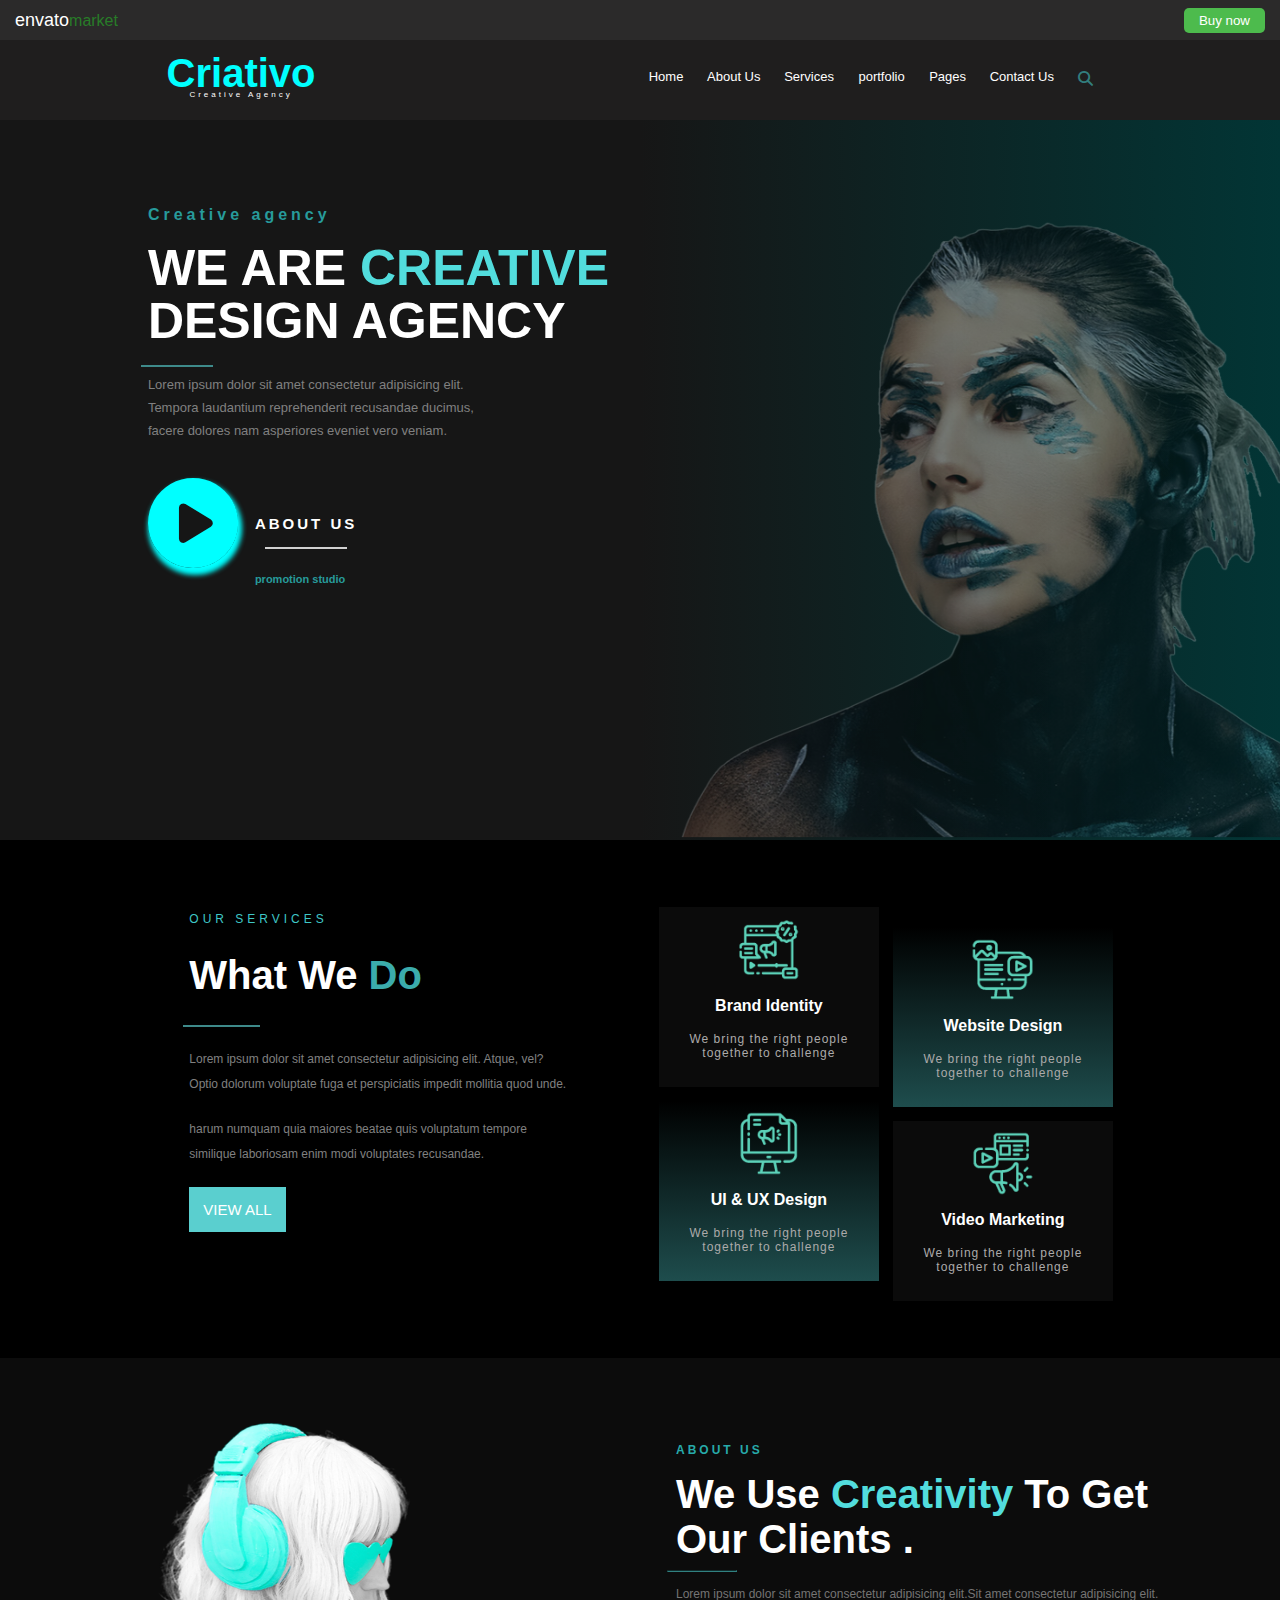
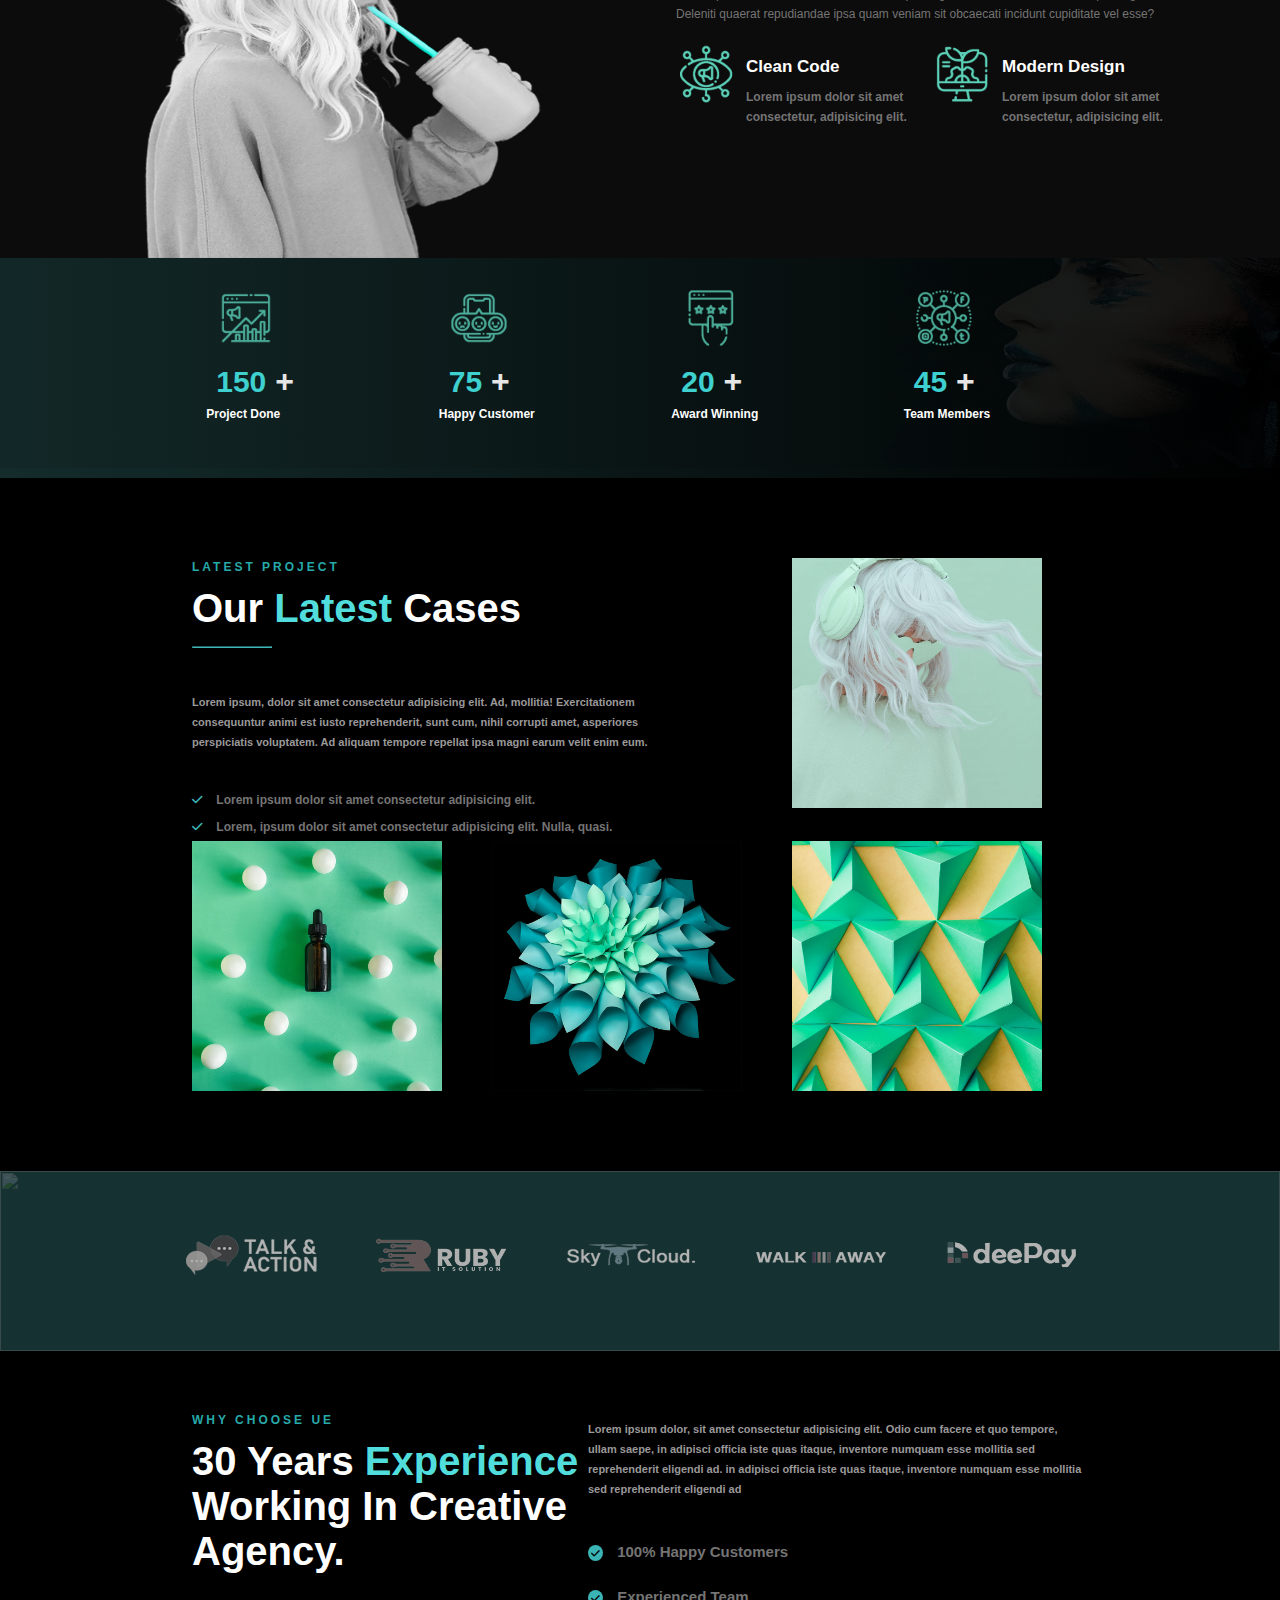
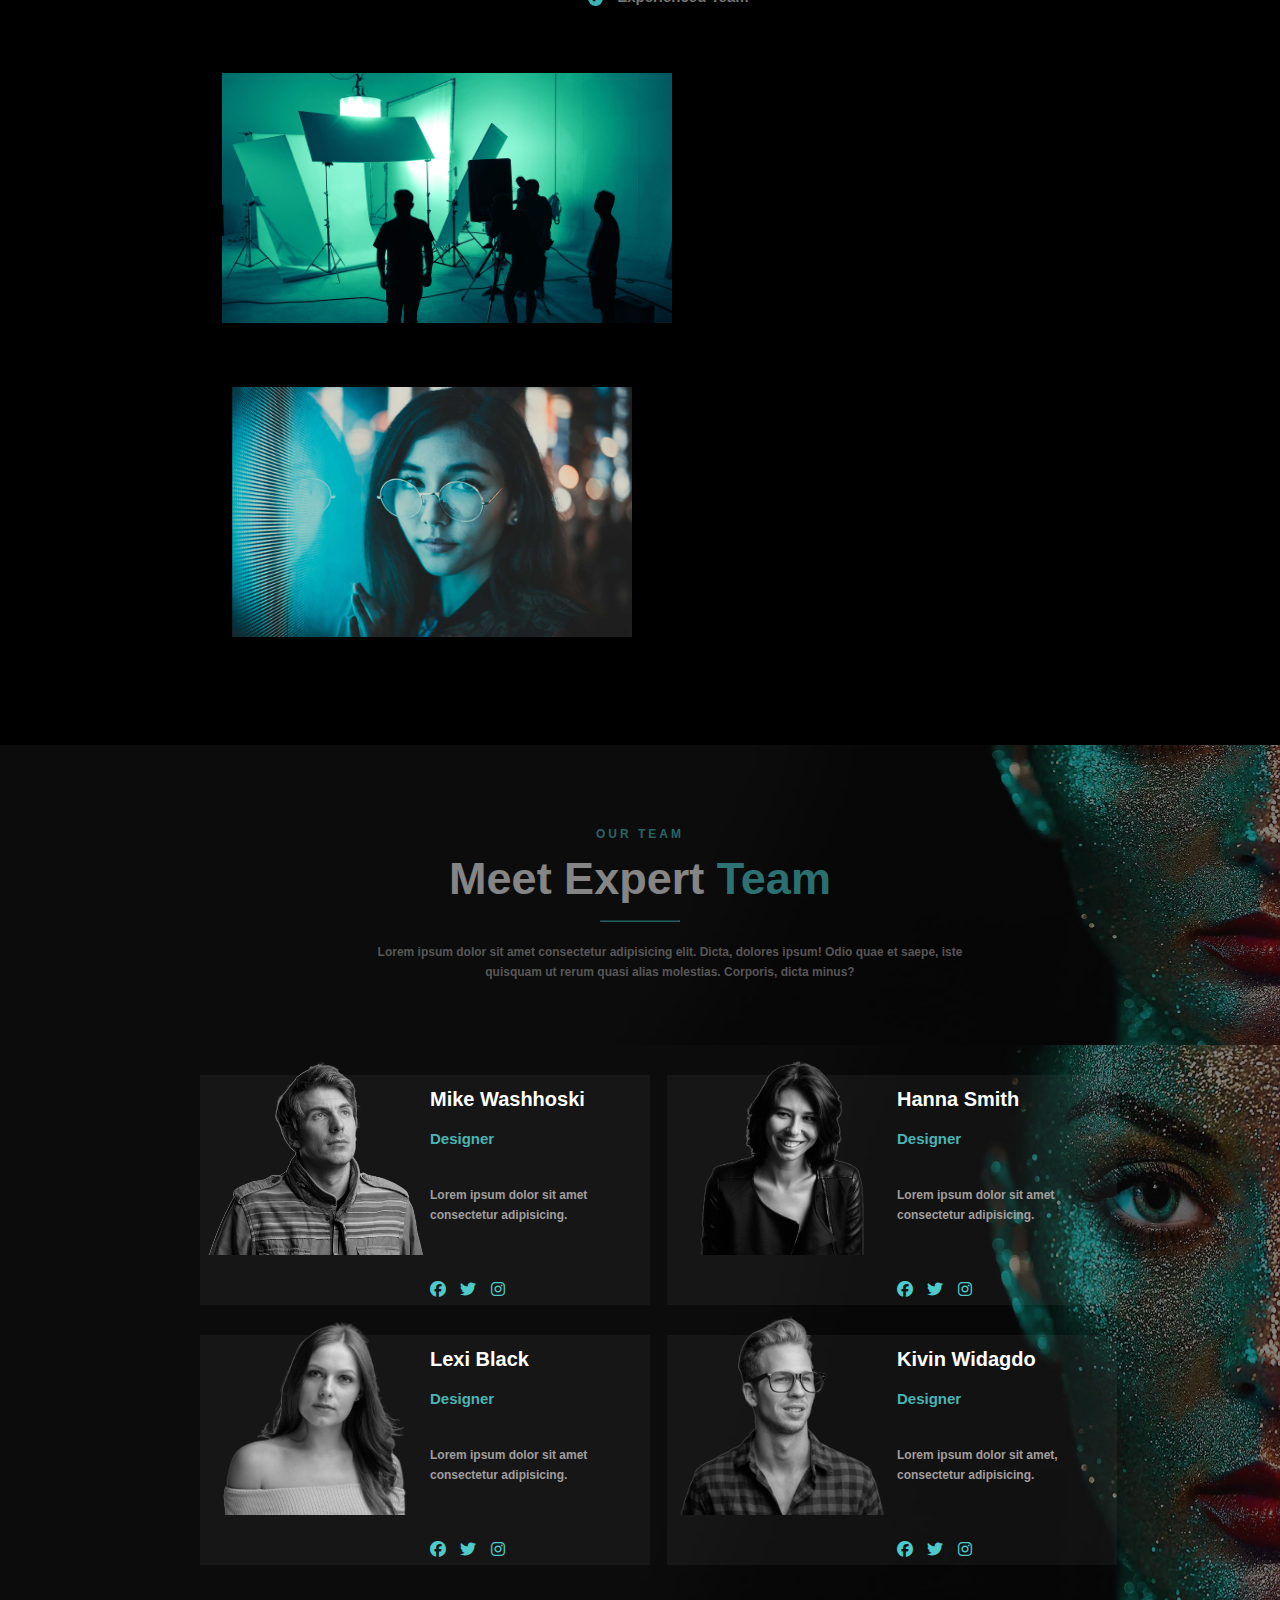
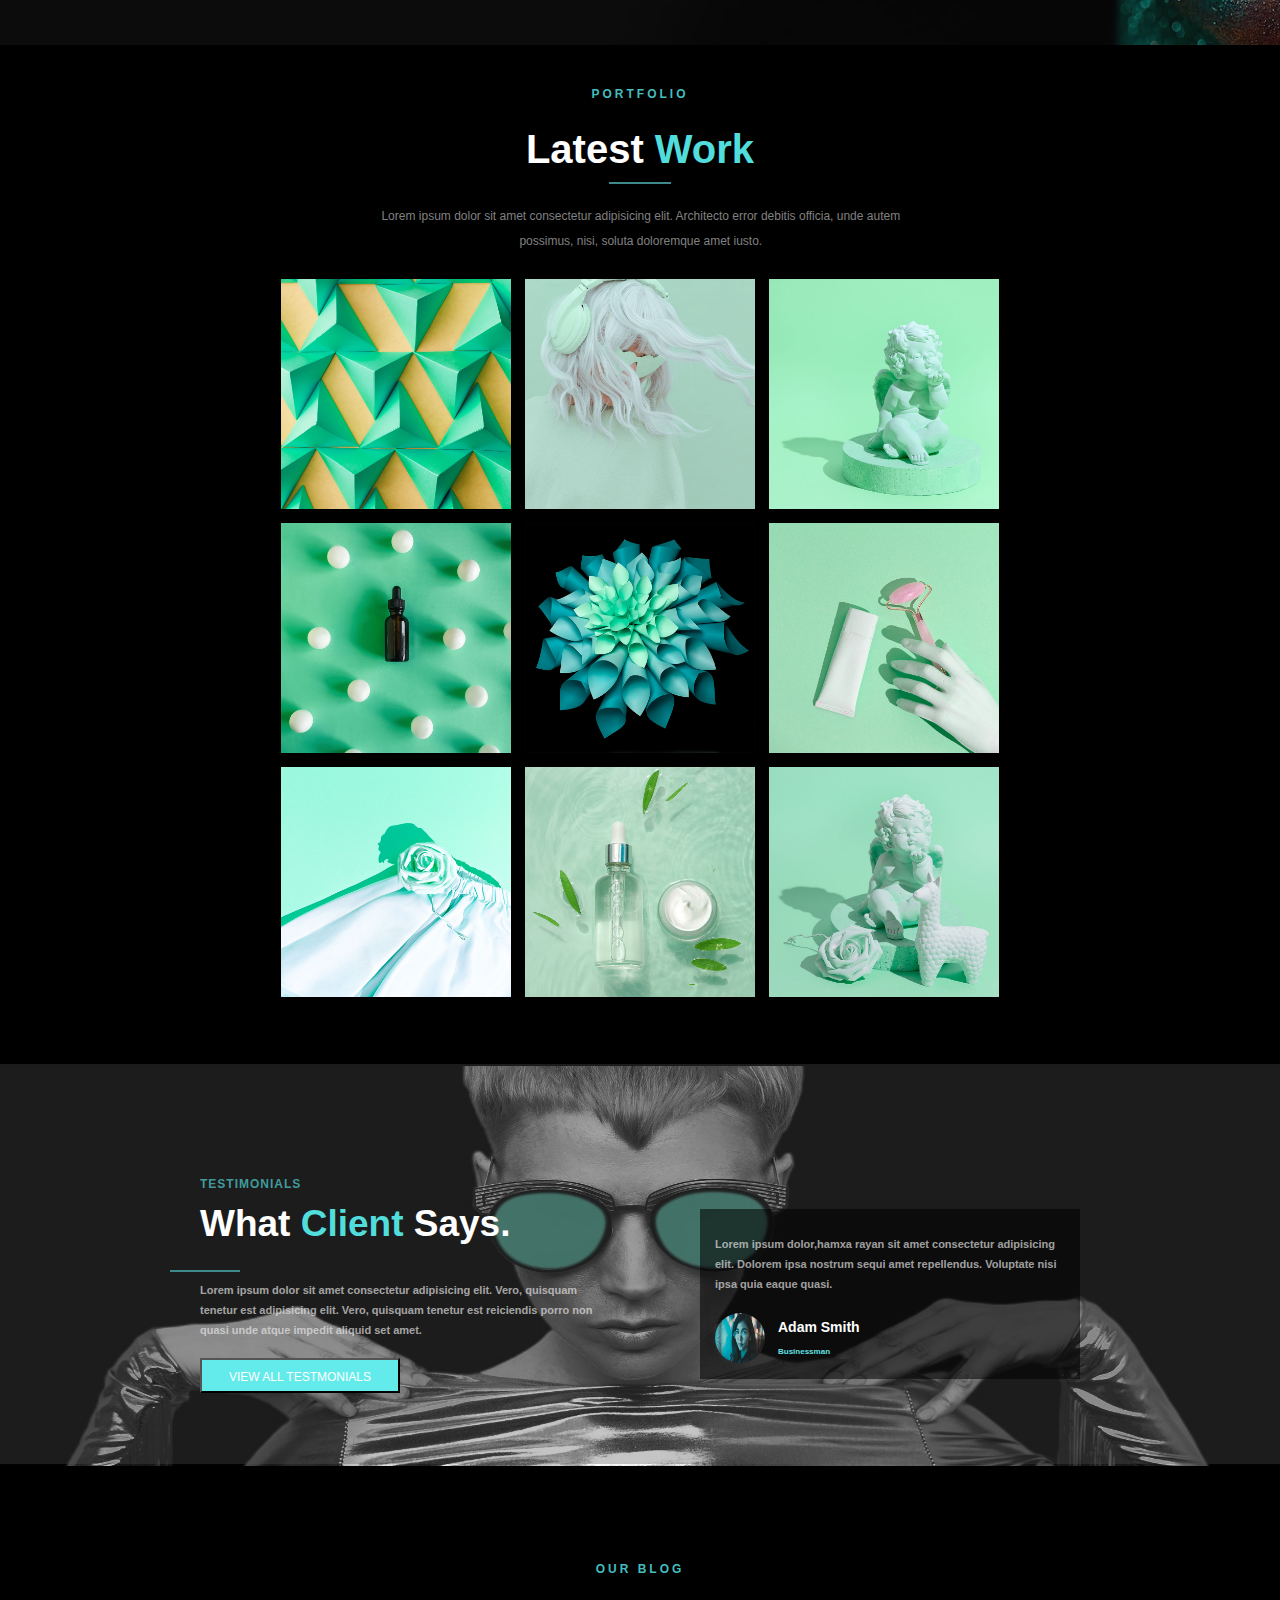
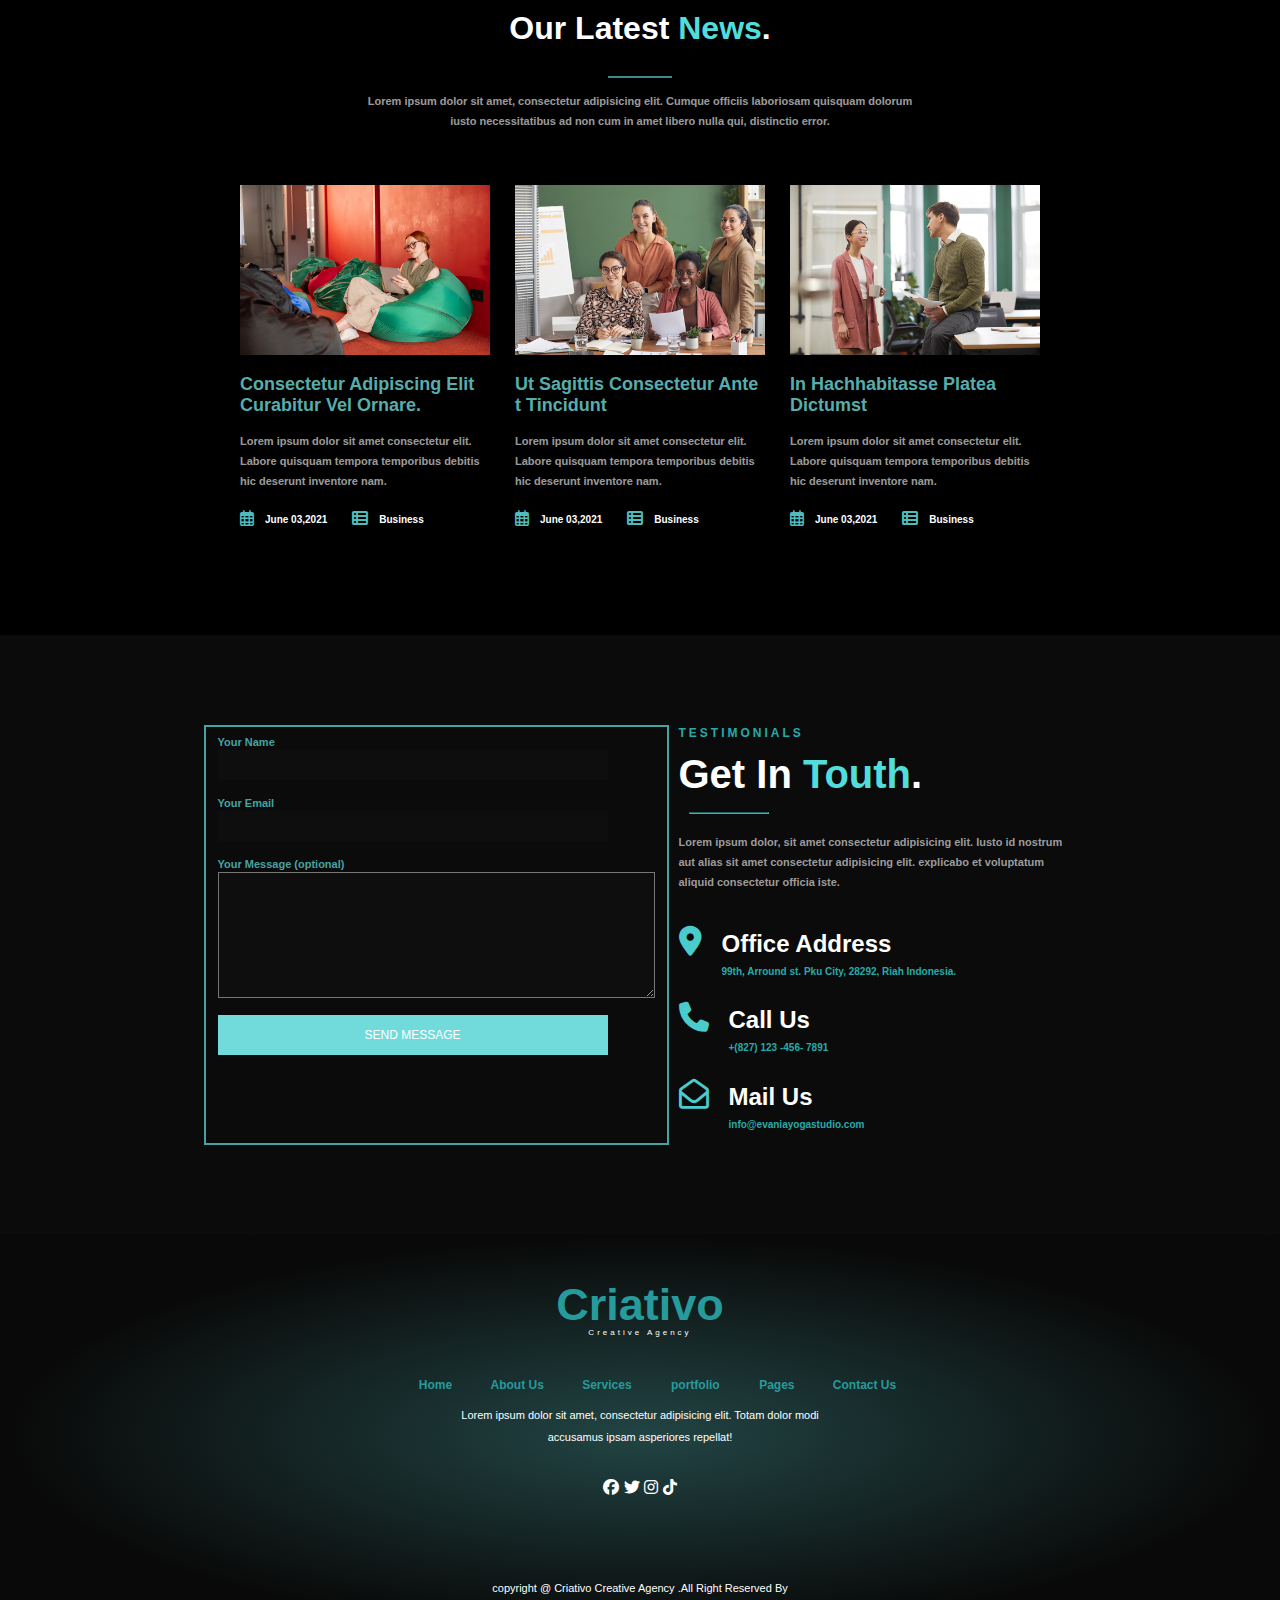
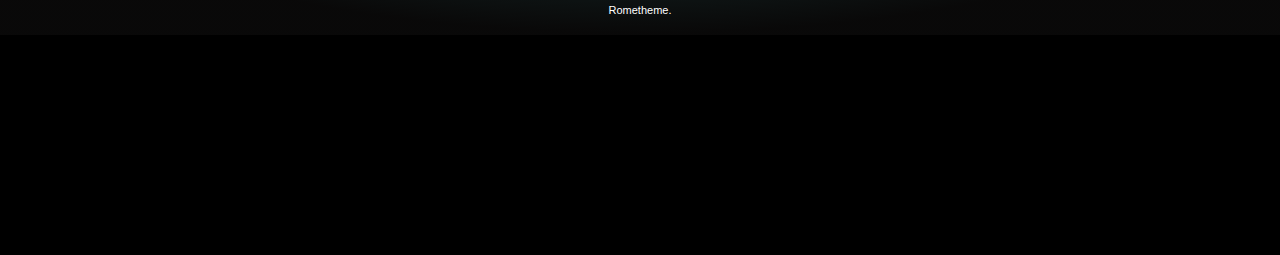
==== index.html @ 08816306 "first app on git hub" ====
<!DOCTYPE html>
<html lang="en">
<head>
    <meta charset="UTF-8">
    <meta name="viewport" content="width=device-width, initial-scale=1.0">
    <link rel="stylesheet" href="https://cdnjs.cloudflare.com/ajax/libs/font-awesome/6.3.0/css/all.min.css">
    <link rel="stylesheet" href="style.css">
    <link rel="shortcut icon" href="imagess 4/portrait.png" type="image/x-icon">
    <title>Criativo</title>
</head>
<body>

    <div class="up">
        <p>envato<span>market</span></p>
        <button><a href="#"> Buy now </a></button>
    </div>

    <nav>
        <div class="left-nav">
            <h1>Criativo</h1>
            <p>Creative Agency</p>

        </div>

        <div class="right-nav">
            <a href="index.html"> Home </a>
            <a href="about.html"> About Us </a>
            <a href="service.html"> Services</a>
            <a href="portfolio.html"> portfolio</a>
            <a href="page.html"> Pages </a>
            <a href="contact.html"> Contact Us</a>
            <i class="fa-solid fa-magnifying-glass"></i>


        </div>

    </nav>

    <header>
       
        <div class="left">
            <p>Creative agency </p>
            <h1>we are <span style="color: rgb(82, 221, 221);">creative</span> </h1>
               <h1>design agency</h1>
            <h3> <hr style="border: rgb(62, 138, 138) 1px solid; width: 20%;translate: -150px  ;">Lorem ipsum dolor sit amet consectetur adipisicing elit. Tempora laudantium reprehenderit recusandae ducimus, facere dolores nam asperiores eveniet vero veniam.</h3>    
            
            <div class="About">
                <i class="fa-solid fa-circle-play"></i>
                <h2 style="translate: 0 25px;" >
                   <p style="color: white; font-size: 15px;letter-spacing: 3px;"> ABOUT US <hr style="border: rgb(209, 209, 209) solid 0.0005px ; width: 80%;">  </p>
                   <p style="font-size: 11px; letter-spacing: 0px;">promotion studio</p>
                </h2>
              
            </div>

        </div>


        <div class="right">
            <img src="imagess 4/portrait.png" alt="">
           </div>


    </header>

    <section class="service">
        <div class="text">
            <p> OUR SERVICES </p>
            <h1> What We <span style="color: rgb(59, 172, 172);"> Do</span></h1>
            <hr  style="border: rgb(62, 138, 138) 1px solid; width: 20%;translate: -160px  ;">
            <h5>Lorem ipsum dolor sit amet consectetur adipisicing elit. Atque, vel? Optio dolorum voluptate fuga et perspiciatis impedit mollitia quod unde.
            </h5>
            <h5> harum numquam quia maiores beatae quis voluptatum tempore similique laboriosam enim modi voluptates recusandae.</h5>
             <button> <a>VIEW ALL</a></button>
        </div>
        <div class="img">
            <figure class="one">
                <img src="imagess 4/6-Brand-Identity.png" alt="" width="65px" height="65px">
                <h1> Brand Identity</h1>
                <p> We bring the right people together to challenge </p>
            </figure>
            <figure class="two move">
                <img src="imagess 4/5-Web-Design.png" alt="" width="65px" height="65px">
                <h1> Website Design</h1>
                <p> We bring the right people together to challenge</p>
               
            </figure>
            <figure class="two">
                <img src="imagess 4/1-Ui-Ux.png" alt="" width="65px" height="65px">
                <h1> UI & UX Design</h1>
                <p> We bring the right people together to challenge</p>
            </figure>
            <figure class="one move">
                <img src="imagess 4/4-Video-Marketing.png" alt="" width="65px" height="65px">
                <h1> Video Marketing </h1>
                <p> We bring the right people together to challenge</p>
            </figure>


        </div>


    </section>
    
    <section class="about">
        <img src="imagess 4/Untitled-1.png" alt="" style="margin-top: 60px; translate: 50px 0px; width: 400px;">
        <div class="right">
            <div class="top">
                <p style="color: rgb(39, 170, 170); letter-spacing: 3px; font-weight: bold;font-size: 12px;">ABOUT US</p>
                <h1 style="font-size: 40px; font-weight: bold; margin-bottom: 5px; margin-top: 10px;">We Use <span style="color: rgb(82, 221, 221);">Creativity</span> To Get Our Clients .</h1>
                <hr style="border-color: rgb(49, 129, 129); width: 70px;translate: -230px;">
                <p>Lorem ipsum dolor sit amet consectetur adipisicing elit.Sit amet consectetur adipisicing elit.  Deleniti quaerat repudiandae ipsa quam veniam sit obcaecati incidunt cupiditate vel esse?</p>
            
            </div>
            
            <div class="bottom">
                <span>
                    <img src="imagess 4/Clean-Code.png" alt="" width="60px" height="60px">
                    <div>
                         <h2 >Clean Code</h2>
                         <h5> Lorem ipsum dolor sit amet consectetur, adipisicing elit. </h5>
                    </div >  
                </span>

                <span>
                    <img src="imagess 4/Modern-Design.png" alt=""  width="60px" height="60px">
                    <div>
                         <h2>Modern Design</h2>
                         <h5 > Lorem ipsum dolor sit amet consectetur, adipisicing elit.</h5>
                    </div>
                </span>


            </div>


            
           
           
        </div>

    </section>

    <section class="about2">
        <img src="imagess 4/1.jpg" alt="" width="100%" height="210px" >
        <div class="image">
            <div >
                <img src="imagess 4/10-Project-Done.png" alt="" width="60px " height="60px">
                <br><br><br><h1><span style="color: rgb(70, 231, 231); font-size: 30px;">150</span> +</h1>
                <p >Project Done</p>
            </div> 
            <div>
                <img src="imagess 4/7-Happy-Costumer.png" alt="" width="60px " height="60px">
              <br><br><br> <h1><span style="color: rgb(70, 231, 231); font-size: 30px;">75</span> +</h1>
                <p>Happy Customer</p>
            </div>
            <div>
                <img src="imagess 4/8-Award-Winning.png" alt="" width="60px " height="60px">
                <br><br><br><h1><span style="color: rgb(70, 231, 231); font-size: 30px;">20</span> +</h1>
                <p>Award Winning</p>
            </div>
            <div>
                <img src="imagess 4/9-Team-Crew.png" alt=""width="60px " height="60px" >
                <br><br><br><h1><span style="color: rgb(70, 231, 231); font-size: 30px;">45</span> +</h1>
                <p>Team Members</p>
            </div>

        </div>

    </section>

    <section class="page">

        <div class="text">
            <p style="color: rgb(39, 170, 170); letter-spacing: 3px; font-weight: bold;font-size: 12px;">LATEST PROJECT</p>
            <h1 style="font-size: 40px; font-weight: bold; margin-bottom: 15px; margin-top: 10px;">Our <span style="color: rgb(82, 221, 221);">Latest</span> Cases</h1>
            <hr   style="border-color: rgb(63, 182, 182); width: 80px;translate: -260px; ">
            <br>
            <h5 style="font-size: 11px;color: rgba(199, 197, 197, 0.788); width: 500px;line-height: 20px;margin-bottom: 0;">Lorem ipsum, dolor sit amet consectetur adipisicing elit. Ad, mollitia! Exercitationem consequuntur animi est iusto reprehenderit, sunt cum, nihil corrupti amet, asperiores perspiciatis voluptatem. Ad aliquam tempore repellat ipsa magni earum velit enim eum.</h5>
            <br>
            <span>
                <h5 style=" font-weight:700; font-size: 12px; margin-bottom: 0px;"> <i class="fa-solid fa-check" style="color: rgb(60, 180, 180);font-weight: bolder; padding-right: 10px;"></i> Lorem ipsum dolor sit amet consectetur adipisicing elit.</h5>
                <h5  style=" font-weight:700; font-size: 12px; margin-top: 7px; "><i class="fa-solid fa-check"  style="color: rgb(60, 180, 180);font-weight: bolder;padding-right: 10px;"></i> Lorem, ipsum dolor sit amet consectetur adipisicing elit. Nulla, quasi.</h5>
            </span>
        </div>
        <img src="imagess 4/G9.jpg" alt="" class="one" width="250px" height="250px">    
        <img src="imagess 4/G5.jpg" alt="" class="two" width="250px" height="250px">   
        <img src="imagess 4/G4.jpg" alt="" class="three" width="250px" height="250px">   
        <img src="imagess 4/G1.jpg" alt="" class="four" width="250px" height="250px">   
    </section>

    <section class="page2">
        <img src="c:\Users\LENOVO\Desktop\side-view-portrait-of-a-woman-with-make-up-CTUMAUJ.jpg" alt="" width="100%" height="180px" class="img1">
      <div  class="image">
           
                <img src="imagess 4/1-1 - Copy.png" alt="" width="170px" height="60px">
                <img src="imagess 4/1-2 - Copy.png" alt="" width="170px" height="60px">
                <img src="imagess 4/1-3 - Copy.png" alt="" width="170px" height="60px">
                <img src="imagess 4/1-5.png" alt="" width="170px" height="60px">
                <img src="imagess 4/1-6.png" alt="" width="170px" height="60px">
                
        
        </div>
    </section>

    <section class="page3">
        <div class="text">
            <span class="left">
                <p   style="color: rgb(39, 170, 170); letter-spacing: 3px; font-weight: bold;font-size: 12px;">WHY CHOOSE UE</p>
                <h1   style="font-size: 40px; font-weight: bold; margin-bottom: 15px; margin-top: 10px;"> 30 Years <span style="color: rgb(82, 221, 221);">Experience </span> Working In Creative Agency.</h1>
    
            </span>
            <span class="right">
                <h5  style="font-size: 11px;color: rgba(199, 197, 197, 0.788); width: 500px;line-height: 20px;margin-bottom: 0;">Lorem ipsum dolor, sit amet consectetur adipisicing elit. Odio cum facere et quo tempore, ullam saepe, in adipisci officia iste quas itaque, inventore numquam esse mollitia sed reprehenderit eligendi ad. in adipisci officia iste quas itaque, inventore numquam esse mollitia sed reprehenderit eligendi ad</h5>
                <br>
                <h5> <i class="fa-solid fa-check"></i>  100% Happy Customers</h5>
                <h5> <i class="fa-solid fa-check"></i>  Experienced Team</h5>
            </span>
          
        </div>
        <div class="img">
            <img src="imagess 4/apelah.jpg" alt="" width="450px" height="250px">
            <img src="imagess 4/11.jpg" alt="" width="400px" height="250px" class="img2">
            
            

        </div>


    </section>
    <br><br><br>

    <section class="team">
        <div class="text">
            <img src="imagess 4/Bg-12.jpg" alt="">
            <p  style="color:  rgb(67, 190, 190); font-size: 12px; font-weight: bolder; letter-spacing: 3px;">OUR TEAM</p>
           
            <h1 style="font-size: 45px; font-weight: bold; margin-bottom: 15px; margin-top: 10px;">Meet Expert <span  style="color: rgb(82, 221, 221);">Team</span></h1>
            <hr  style="border-color: rgb(63, 182, 182); width: 80px; ">
            <h5  style="font-size: 12px;color: rgba(110, 108, 108, 0.788); width: 600px;line-height: 20px;translate: 320px 0;" >Lorem ipsum dolor sit amet consectetur adipisicing elit. Dicta, dolores ipsum! Odio quae et saepe, iste quisquam ut rerum quasi alias molestias. Corporis, dicta minus?</h5>
        </div>

        <div class="img">
            <img src="imagess 4/Bg-1.jpg" alt="" class="background">
            <div class="imgs">
                <span class="one">
                    <img src="imagess 4/T1.png" alt="">
                    <span>
                        <h1>Mike Washhoski</h1><br><br>
                        <h4>Designer</h4><br><br><br>
                        <h5>Lorem ipsum dolor sit amet consectetur adipisicing.</h5><br><br>
    
                        <i class="fa-brands fa-facebook"></i>
                        <i class="fa-brands fa-twitter"></i>
                        <i class="fa-brands fa-instagram"></i>
    
                    </span>

                </span>
    
    
                <span class="two">
                    <img src="imagess 4/T2.png" alt="">
                    <span>
                        <h1>Hanna Smith</h1><br><br>
                        <h4>Designer</h4><br><br><br>
                        <h5>Lorem ipsum dolor sit amet consectetur adipisicing.</h5><br><br>
    
                        <i class="fa-brands fa-facebook"></i>
                        <i class="fa-brands fa-twitter"></i>
                        <i class="fa-brands fa-instagram"></i>
                        
    
                    </span>
                </span>
    
                <span class="three">
                    <img src="imagess 4/T3.png" alt="">
                    <span>
                        <h1>Lexi Black</h1><br><br>
                        <h4>Designer</h4><br><br><br>
                        <h5>Lorem ipsum dolor sit amet consectetur adipisicing.</h5><br><br>
    
                        <i class="fa-brands fa-facebook"></i>
                        <i class="fa-brands fa-twitter"></i>
                        <i class="fa-brands fa-instagram"></i>
                        
    
                    </span>
                </span>
    
    
                <span class="four">
                    <img src="imagess 4/T4.png" alt="">
                    <span>
                        <h1>Kivin Widagdo</h1><br><br>
                        <h4>Designer</h4><br><br><br>
                        <h5>Lorem ipsum dolor sit amet, consectetur adipisicing.</h5><br><br>
    
                        <i class="fa-brands fa-facebook"></i>
                        <i class="fa-brands fa-twitter"></i>
                        <i class="fa-brands fa-instagram"></i>
                        
    
                    </span>
                </span>
    
            </div>




        </div>
    </section>
    
    <section class="portfolio">
        <div class="text">
            <p style="color:  rgb(67, 190, 190); font-size: 12px; font-weight: bolder; letter-spacing: 3px;">PORTFOLIO</p>
            <h1>Latest <span   style="color: rgb(82, 221, 221);">Work</span></h1>
            <hr style="border: rgb(62, 138, 138) 1px solid; width: 7%;"  >
            <h5>Lorem ipsum dolor sit amet consectetur adipisicing elit. Architecto error debitis officia, unde autem possimus, nisi, soluta doloremque amet iusto.</h5>

        </div>
      
        <div class="img">
            <img src="imagess 4/G1.jpg" alt="">
            <img src="imagess 4/G9.jpg" alt="">
            <img src="imagess 4/G3.jpg" alt="">
            <img src="imagess 4/G5.jpg" alt="">
            <img src="imagess 4/G4.jpg" alt="">
            <img src="imagess 4/G6.jpg" alt="">
            <img src="imagess 4/G7.jpg" alt="">
            <img src="imagess 4/G8.jpg" alt="">
            <img src="imagess 4/G2.jpg" alt="">

        </div>
    </section>
    
        <img src="imagess 4/adadad.jpg" alt="" width="100%" height="400px" class="imagebackground">
        <section class="partfolio2">
            <div class="left">
                <p>TESTIMONIALS</p>
                <h1>What <span style="color: rgb(82, 221, 221);"> Client </span> Says.</h1>
                <hr style="border: rgb(62, 138, 138) 1px solid; width: 70px; translate: -245px;">   
               
                <h5>Lorem ipsum dolor sit amet consectetur adipisicing elit. Vero, quisquam tenetur est  adipisicing elit. Vero, quisquam tenetur est reiciendis porro non quasi unde atque impedit aliquid set amet.</h5>
                 <button style="background-color: rgb(99, 235, 235); width: 200px; padding: 10px 15px; height: 35px;font-size: 12px; "> <a> VIEW ALL TESTMONIALS</a></button>
            </div>

            <div class="right" > 
                 <h5 style="width: 350px;" >Lorem ipsum dolor,hamxa rayan sit amet consectetur adipisicing elit. Dolorem ipsa nostrum sequi amet repellendus. Voluptate nisi ipsa quia eaque quasi. </h5>
                 <span style="display: flex; ">
                    <img src="imagess 4/11.jpg" alt="" width="50px" height="50px" style="border-radius: 50%;margin-right: 13px;">
                    <div style="line-height: 1px;">
                        <p style="color: white; font-size: 14px; font-weight: bolder;">Adam Smith</p>
                    <h5 style="color: rgb(98, 224, 224); font-size: 8px;">Businessman</h5>
                    </div>
                    

                 
                </span>
            </div>

       
    </section>

    <section class="partfolio3">
        <div class="top2">
            <p style="color:  rgb(67, 190, 190); font-size: 12px; font-weight: bolder; letter-spacing: 3px;">OUR BLOG</p>
            <h1>Our Latest <span  style="color: rgb(82, 221, 221);">News</span>.</h1>
            <hr  style="border: rgb(62, 138, 138) 1px solid; width: 5% ;">
            <h5 style="width: 570px; text-align: center;">Lorem ipsum dolor sit amet, consectetur adipisicing elit. Cumque officiis laboriosam quisquam dolorum iusto necessitatibus ad non cum in amet libero nulla qui, distinctio error.</h5>


        </div>

        <div class="bottom">
            <div class="one"> 
                <img src="imagess 4/N1.jpg" alt="" width="250px" height="170px">
                <h2>Consectetur Adipiscing Elit Curabitur Vel Ornare.</h2>
                <h5 style="width: 245px;">Lorem ipsum dolor sit amet consectetur elit. Labore quisquam tempora temporibus debitis hic deserunt inventore nam.</h5>
                <span>
                    <i class="fa-regular fa-calendar-days"></i>
                    <h4>June 03,2021</h4>
                    <i class="fa-solid fa-table-list"></i>
                    <h4>Business</h4>
                </span>
            </div>


            <div class="two"> 
                <img src="imagess 4/N2.jpg" alt="" width="250px" height="170px">
                <h2> Ut Sagittis Consectetur Ante t Tincidunt</h2>
                <h5 style="width: 245px;">Lorem ipsum dolor sit amet consectetur elit. Labore quisquam tempora temporibus debitis hic deserunt inventore nam.</h5>
                <span>
                    <i class="fa-regular fa-calendar-days"></i>
                    <h4>June 03,2021</h4>
                    <i class="fa-solid fa-table-list"></i>
                    <h4>Business</h4>
                </span>

            </div>


            <div class="three">
                <img src="imagess 4/N3.jpg" alt="" width="250px" height="170px">
                <h2>In Hachhabitasse Platea Dictumst</h2>
                <h5 style="width: 245px;">Lorem ipsum dolor sit amet consectetur elit. Labore quisquam tempora temporibus debitis hic deserunt inventore nam.</h5>
                <span>
                    <i class="fa-regular fa-calendar-days"></i>
                    <h4>June 03,2021</h4>
                    <i class="fa-solid fa-table-list"></i>
                    <h4>Business</h4>
                </span>

            </div>

        </div>
    </section>

    <section class="contact">
        <section class="left">
            <fieldset>
                <form action="">
                    <label for="name">Your Name</label><br>
                    <input type="text" ><br>
                    <label for="email"> Your Email</label><br>
                    <input type="email"><br>
                    <label for="message"> Your Message (optional)</label><br>
                    <textarea name="" id="" rows="8" cols="52" style="margin-bottom: 13px;  background-color: rgba(187, 185, 185, 0.021);"></textarea><br>
                    <input type="submit" value="SEND MESSAGE" class="send">
                </form>
            
    
            </fieldset>
                  
        </section>
    
        <section class="right">
            <div>
                <p style="color: rgb(39, 170, 170); letter-spacing: 3px; font-weight: bold;font-size: 12px;">TESTIMONIALS</p>
                <h1  style="font-size: 40px; font-weight: bold; margin-bottom: 15px; margin-top: 10px;">Get In <span  style="color: rgb(82, 221, 221);">Touth</span>.</h1>
                <hr  style="border-color: rgb(63, 182, 182); width: 80px;translate: -150px; ">
                <h5 style="font-size: 11px;color: rgba(199, 197, 197, 0.788); width: 400px;line-height: 20px;padding-bottom: 15px; "  >Lorem ipsum dolor, sit amet consectetur adipisicing elit. Iusto id nostrum aut alias sit amet consectetur adipisicing elit. explicabo et voluptatum aliquid consectetur officia iste.</h5>
              
              <div class="contact2">
                <i class="fa-solid fa-location-dot"></i>
                <div>
                 <h2 >Office Address</h2>
                 <h6 style="color: rgb(39, 170, 170);  font-weight: bold;font-size: 10px; ">99th, Arround st. Pku City, 28292, Riah Indonesia.</h6>
                </div>
              </div>
              
                <div class="contact2">
                    <i class="fa-solid fa-phone"></i>
                    <div>
                     <h2>Call Us</h2>
                     <h6 style="color: rgb(39, 170, 170);  font-weight: bold;font-size: 10px;"> +(827) 123 -456- 7891</h6>
                    </div>  
                </div>

                <div class="contact2">
                     <i class="fa-regular fa-envelope-open"></i>
                    <div>
                     <h2>Mail Us</h2>
                     <h6 style="color: rgb(39, 170, 170);  font-weight: bold;font-size: 10px;"> info@evaniayogastudio.com </h6>
                    </div>
                </div>

                

              </div>  
            
            </div>

           
    
        </section>
    </section>

    <footer class="footer2">

        <div class="top">
            <h1>Criativo</h1>
            <p>Creative Agency</p>

        </div>



        <div class="bottom">
            <a href=""> Home </a>
            <a href=""> About Us </a>
            <a href=""> Services</a>
            <a href=""> portfolio</a>
            <a href=""> Pages </a>
            <a href=""> Contact Us</a>
        </div>
        <p style="font-size: 11px; color: white; width: 30%;text-align: center; line-height: 22px; padding-bottom: 20px;">Lorem ipsum dolor sit amet, consectetur adipisicing elit. Totam dolor modi accusamus ipsam asperiores repellat!</p>
             <span>
                <i class="fa-brands fa-facebook"></i>
                <i class="fa-brands fa-twitter"></i>
                <i class="fa-brands fa-instagram"></i>
                <i class="fa-brands fa-tiktok"></i>
             </span>
   

        <p  style="font-size: 11px; color: white; width: 30%;text-align: center; line-height: 22px;margin-top: 80px; padding-bottom: 10px;" >copyright @ Criativo Creative Agency .All Right Reserved By Rometheme.</p>
    </footer>

</body>
</html>
---- style.css ----
*{  
    -webkit-box-sizing: border-box;
    -moz-box-sizing: border-box;
    box-sizing: border-box;
    font-family: sans-serif;
    color: white;
    
}

body{
    background-color: black;
    width: 100%;
    margin: 0;
    

}
.up {
    display: flex;
    justify-content: space-between;
    align-items: center;
    height: 40px;
    width: 100%;
    background-color: rgb(43, 42, 42);
    
}
.up p{
    color: white;
    margin-left: 15px;
    font-size: 18px;

}
.up p span{
    color: rgb(40, 124, 40);
    font-weight:lighter;
    font-size: medium;
}
.up button{
    background-color: rgb(77, 187, 77);
    padding: 5px 15px;
    border-radius: 5px;
    border: none;
    margin-right: 15px;

}
.up a{
    text-decoration: none;
    color: white;
    }
nav{
     display: flex;
     justify-content: space-around;
     align-items: center;
     height: 80px;
     background-color: rgb(31, 30, 30);
     padding:15px 10px 25px 10px;
    }
 nav .left-nav{
        line-height: 0;
        text-align: center;
        
    }
nav h1{
        color: aqua;
        font-size: 40px;
        font-weight: bolder;
        margin-bottom: 22px;
      
    }
 nav p{
        color: white;
        font-size: 8px;
        letter-spacing: 3px;
        
      
        
    }
 nav a{
        text-decoration: none;
        font-size: 13px;
        color: white;
        margin-left: 20px;

        
    }
 nav .right-nav :hover{
        color: aqua;
        font-size: 17px;
    }
    
    .fa-magnifying-glass{
        font-size: 15px;
        
        color: rgb(50, 126, 126);
        padding: 35px 20px;
        translate: 0 3px;
    }

    .fa-circle-play{
        font-size: 10px;
        color:aqua;
        margin-right: 17px;
        border-radius: 50%;
        box-shadow: 2px 5px 5px 2px aqua  ;
    }
    .fa-play{
        font-size: 0.5px;
        background-color: aqua;
    }
    header{
        background-image: linear-gradient(to right , rgb(22, 22, 22) 50% , rgb(2, 53, 53)) ;
        display: flex;
        justify-content: space-evenly;
        height: 80vh;
        
    }
   
    header .left{
        color: white;
        margin-left: 80px;
        margin-top: 70px;
        width: 40%;
    }
    header .left p{
        color: rgb(39, 155, 155);
        font-weight: bold;
        letter-spacing: 4px;
    }
    header .left h1{
        text-transform: uppercase;
        font-size: 50px;
        line-height: 20px;
    }
    
    header .left h3{
        width: 70%;
        font-size: small;
        color: gray;
        font-weight: lighter;
        line-height: 23px;
    }
    header img{
        height: 80%;
        translate: 35px;
        transform: scale(1.49);
        opacity: 0.5;
        
    }
    
   header .About{
       display: flex;
       align-items: center;
   }
   header .About i{
       font-size: 90px;
   }
   /* service page style */
   .service{
        margin-top: 60px;
        margin-bottom: 70px;
        display: flex;
        justify-content: space-around;

      
   }
   .service .text{
        width: 30%;
        margin-left: 150px;
   }
   .service p{
        color: rgb(63, 199, 199);
        letter-spacing: 4px;
        font-size: 12px;
   }
   .service h1{
        font-size: 40px;
        font-weight: bold;
   }
   .service h5{
        color: gray;
        font-weight: lighter;
        line-height: 25px;
   }
   .service button{
    color: white;
    background-color: rgb(90, 207, 207);
    padding: 14PX;
    font-size: 15PX;
    border: none;
   }
   .service .img{
    display: flex;
    flex-wrap: wrap;
    align-items: center;
    width: 46%;
   
   }
   .service figure{
   
    width: 220px;
    height: 180px;
    padding: 10px;
    text-align: center;
    margin: 7px;
    

   }
   .service .img .one{
    background-color: #18181873;
    
   }
   .service .img .two{
    background-image: linear-gradient(to top , rgb(30, 77, 77) , black);
   }
   .service .img h1{
    font-size: 16px;

   }
   .service .img p{
    color: rgb(172, 170, 170);
    font-size: 12px;
    letter-spacing: 1px;
    padding: 5px;
   }
   .service .img .move{
    translate: 0 20px;
   }
   .service .img figure:hover{
    scale: 1.1;
   }

   /* style css for about part*/
   
   .about{
    display: flex;
    justify-content: space-around;
    margin-top: 50px;
    height: 500px;
    background-color: rgba(32, 32, 32, 0.37);
    
}
.about .right{
    width: 40%;
    margin-top: 70px;
    
}
.about .bottom{
    display: grid;
    grid-template-columns: 1fr 1fr;
    margin-top: 20px;
  
}

.about .right .bottom span div {
    
    display: grid;
    grid-template-rows:auto auto ;
    translate: 70px -65px;
  
}
.about .right .bottom h2{
    font-size: 17px;
    margin-bottom: 5px;
}

.about p ,h5{
    font-size: 12px;
    color: rgb(117, 116, 116);
    line-height: 20px;
}
.about .bottom span div h5{
    translate: 0 -15px;
    width: 200px;
}

.about2 {
    height: 220px;
    background-image: linear-gradient(to right , rgb(20, 44, 44) , black);
    position: relative;
    translate: 0 -20px;
    
}

.about2 img{
    position: absolute;
    opacity: 0.1;
}
.about2 .image {
    display: grid;
    grid-template-columns: repeat(4 , 150px);
    column-gap: 10px;
    align-items: center;
    justify-content: space-around;
    margin: 20px 150px;
    padding: 30px;
}
.about2 .image div img {
    opacity: 0.8;
    
}
.about2 .image div p {
    font-size: 12px;
    font-weight: 700;
    translate: -10px -15px;
    
}

/* style css for pages part */
   .page{
    width: 70%;
    display: grid;
    grid-template-columns: repeat(3,300px);
    grid-template-rows: repeat(2, 300px);
    margin: 30px auto;
    row-gap: 13px;
    
   }
   .page .text {
    grid-column: 1/3 ;
    grid-row: 1/2 ;
    margin-top: 20px;

   }
   .page .one{
    grid-column: 3/4;
    grid-row: 1/2;
    margin-top: 30px;
   }
   .page .two {
    grid-column: 1/2;
    grid-row: 2/3;
   }
   .page .three{
    grid-column:2 /3;
    grid-row: 2/3;
   }
   .page .four {
    grid-column:3/4 ;
    grid-row: 2/3;
   }

   .page img:hover{
    scale: 1.1;
   }
   .page2 {
    position: relative;
    width: 100%;
    height: 180px;
    margin-bottom: 50px;
    background-color: rgb(30, 70, 70);
    opacity: 0.7;

   }
   
   .page2 .img1 {
    position: absolute;
    opacity: 0.3;
    
   }
   .page2 .img1:hover{
    opacity: 1;
   }
   .page2 .image {
    display: grid;
    grid-template-columns: repeat(5 , 150px);
    position: absolute;
    top: 30%;
    left: 13%;
    gap: 40px;
    
    
        
   }
   .page3{
    width: 70%;
    margin: 50px auto;
    
   }
   .page3 .text{
    display: flex;

   }
   .page3 .text .right h5{
    font-weight: bolder;
    font-size: 15px;

   }
   .page3 .text .right i {
    font-size: 10px;
    font-weight: bolder;
    color: black;
    background-color: rgb(58, 180, 180);
    border-radius: 50%;
    margin-right: 10px;
    padding: 3px;
   }
   .page3 .img{
    margin: 40px 40px 60px 30px;
    
   }
   .page3 .img .img2{
    translate: 10px 60px;
   }

   .team .text{
    text-align: center;
    padding: 70px 50px 40px 50px;
    width: 100%;
    height: 300px;
    background-color: rgba(64, 66, 66, 0.185);
    position: relative;
    margin-top: 50px;
    }
    .team .text img{
        width: 100%;
        height: 300px;
        position: absolute;
        top: 0px;
        right: 0px;
        opacity: 0.5;
    }
    .team .img{
        background-color: rgba(64, 66, 66, 0.185);
        position: relative;
        height: 600px;
        width: 100%;
        margin-bottom: 30px;
        
    }
   .team .img .background {
    width: 100%;
    height: 100%;
    position: absolute;
    top: 0;
    right: 0;
    opacity: 0.5;
   }
   .team .img .imgs span img{
    width: 230px;
    height: 200px;
    translate: 0 -20px;
    

   }
  

   .team .img .imgs {
    display: grid;
    grid-template-columns: repeat(2 , 450px);
    grid-template-rows: repeat(2, 230px);
    column-gap: 17px;
    row-gap: 30px;
    translate: 200px 30px;
   }
   .team .img .imgs .one ,.team .img .imgs .two, .team .img .imgs .three , .team .img .imgs .four {
    display: grid;
    grid-template-columns: repeat(2,1fr);
    background-color: rgba(128, 128, 128, 0.089);
    width: 100%;
    opacity: ;
    z-index: 1;
    
    

   }
   .team .img .imgs span h1{
    color: white;
    font-size: 20px;
    position: absolute;
    z-index: 4;
    
   }
   .team .img .imgs span h4{
    color: rgb(74, 180, 180);
    font-size: 15px;
    position: absolute;
    z-index: 3;
   }
   .team .img .imgs span h5{
    font-size: 12px;
    color: rgb(161, 158, 158);
    line-height: 20px;
    width: 200px;

   }
   .team .img .imgs span i {
    color: rgb(78, 202, 202);
    padding-right: 10px;
   
   }

   /* style css portfolio part */
   
.portfolio{
    width: 70%;
    margin: 0 auto;
    display: flex;
    flex-direction: column;
    justify-content: center;
    align-content: center;
    text-align: center;
    margin-bottom: 60px;
}
.portfolio .img img {
    width: 230px;
    height: 230px;
    margin: 5px;

}
.portfolio .img  :hover{
    scale: 1.1;
    
}
.portfolio h1{
    font-size: 40px;
    margin-bottom: 10px;
}
.portfolio .text h5{
    width: 60%;
    color: gray;
    font-weight: lighter;
    line-height: 25px;
    translate: 180px;
    
}
.imagebackground{
    
    width: 100%;
    height: 400px;
    margin-bottom:px;
    
}
 .partfolio2{
    display: flex;
    justify-content: center;
    align-items: center;
    height: 400px;
    background-color: rgba(82, 82, 82, 0.329);
    padding: 50px 200px ;
    translate: 0 -406px;
}
.partfolio2 .left p{
   font-size: 12px;
   color: rgb(65, 155, 155);
   letter-spacing: 1px;
   font-weight: bolder;
   padding-top: 30px;
   
}
.partfolio2 .left h1{
    font-size: 37px;
    padding-top: 0px;
    margin-top: 0;
}
.partfolio2 .left h5 , .partfolio2 .right h5 , .partfolio3 .bottom h5 , .partfolio3 .top2 h5{
    font-size: 11px;
    color: rgba(233, 232, 232, 0.678);
    width: 80%;
    line-height: 20px;
    margin-top: 5px;

}
.partfolio2 .right{
    display: flex;
    flex-direction: column;
    background-color: rgba(0, 0, 0, 0.548) ;
    width: 400px;
    height: 170px;
    padding: 20px 15px;
    margin-top: 60px ;
    
}
.partfolio2 .right p{
    font-size: 12px;
    color: rgb(53, 51, 51);
}
.partfolio3{
    display: grid;

    grid-template-rows: 200px 1fr;
    translate: 0 -320px;

}

.partfolio3 .top2{
    display: flex;
    flex-direction: column;
    align-items: center;
}

.partfolio3 .bottom{
    display: grid;
    grid-template-columns: repeat(3 ,250px);
    justify-content: center;
    column-gap: 25px;
    margin-top: 35px;
}
.partfolio3 .bottom h2{
    font-size: 18px;
    color: rgb(87, 172, 172);
}
.partfolio3 .bottom span{
    display: flex;
}
.partfolio3 .bottom i{
    font-size: 16px;
    color: rgb(80, 187, 187);
}
.partfolio3 .bottom h4{
    font-size: 10px;
   
    margin: 4px 25px 10px 11px;

}

/*style css contact part */
 
.contact {
    background-color: rgba(56, 56, 56, 0.199);
    display: flex;
    justify-content: center;
    align-items: center;
    margin: 0px auto;
    height: 600px;
    translate: 0 -220px;
    
    
}

 .contact fieldset{border: solid  rgb(69, 163, 163) 2px;
    height: 420px;
    width:420px;
    margin-right: 10px;
   

}
.contact input{
    background-color: rgba(187, 185, 185, 0.021);
    width: 390px;
    height: 30px;
    border: none;
    outline:aqua;
    margin-bottom: 13px;
}
 .contact label , input [submit]{
    color: rgb(69, 163, 163);
    font-size: 11px;
    font-weight: bolder;
}
.contact .send{
    background-color: rgb(113, 219, 219);
    font-size: 12px;
    padding: 12px;
    height: 40px;
}

.contact .right{
    display: flex;
    flex-direction: column;
}    
.contact .right .contact2{
    display: flex;
}
.contact .right .contact2 i {
    color: rgb(75, 204, 204);
    font-size: 30px;
    
}
.contact .right .contact2 div{
    translate: 20px -5px;
    line-height: 5px;
    
}

.footer2{
    display: flex;
    flex-direction: column;
    align-items: center;
    height: 400px;
    background-image: radial-gradient(  rgb(34, 68, 68) , rgba(19, 18, 18, 0.479) 70%);
    padding: 40px;
    translate: 0 -220px;
   
    
    

}
.footer2 .top { 
display: flex;
flex-direction: column;
line-height: 0;
text-align: center;
margin-bottom: 50px;
height: 0;
margin-bottom: 100px;



}

.footer2 h1{
color: rgb(39, 155, 155);
font-size: 45px;
font-weight: bolder;
margin-bottom: 20px;

}
.footer2 .top p {
color: white;
font-size: 8px;
letter-spacing: 3px;

}


.footer2 .bottom  a{
    color: rgb(39, 155, 155);
    text-decoration: none;
    margin-left: 35px;
    font-size: 12px;
    font-weight: 900;
    
    
}
.footer2 .bottom span i{
    color: rgb(68, 180, 180);
    margin-right: 30px;
}
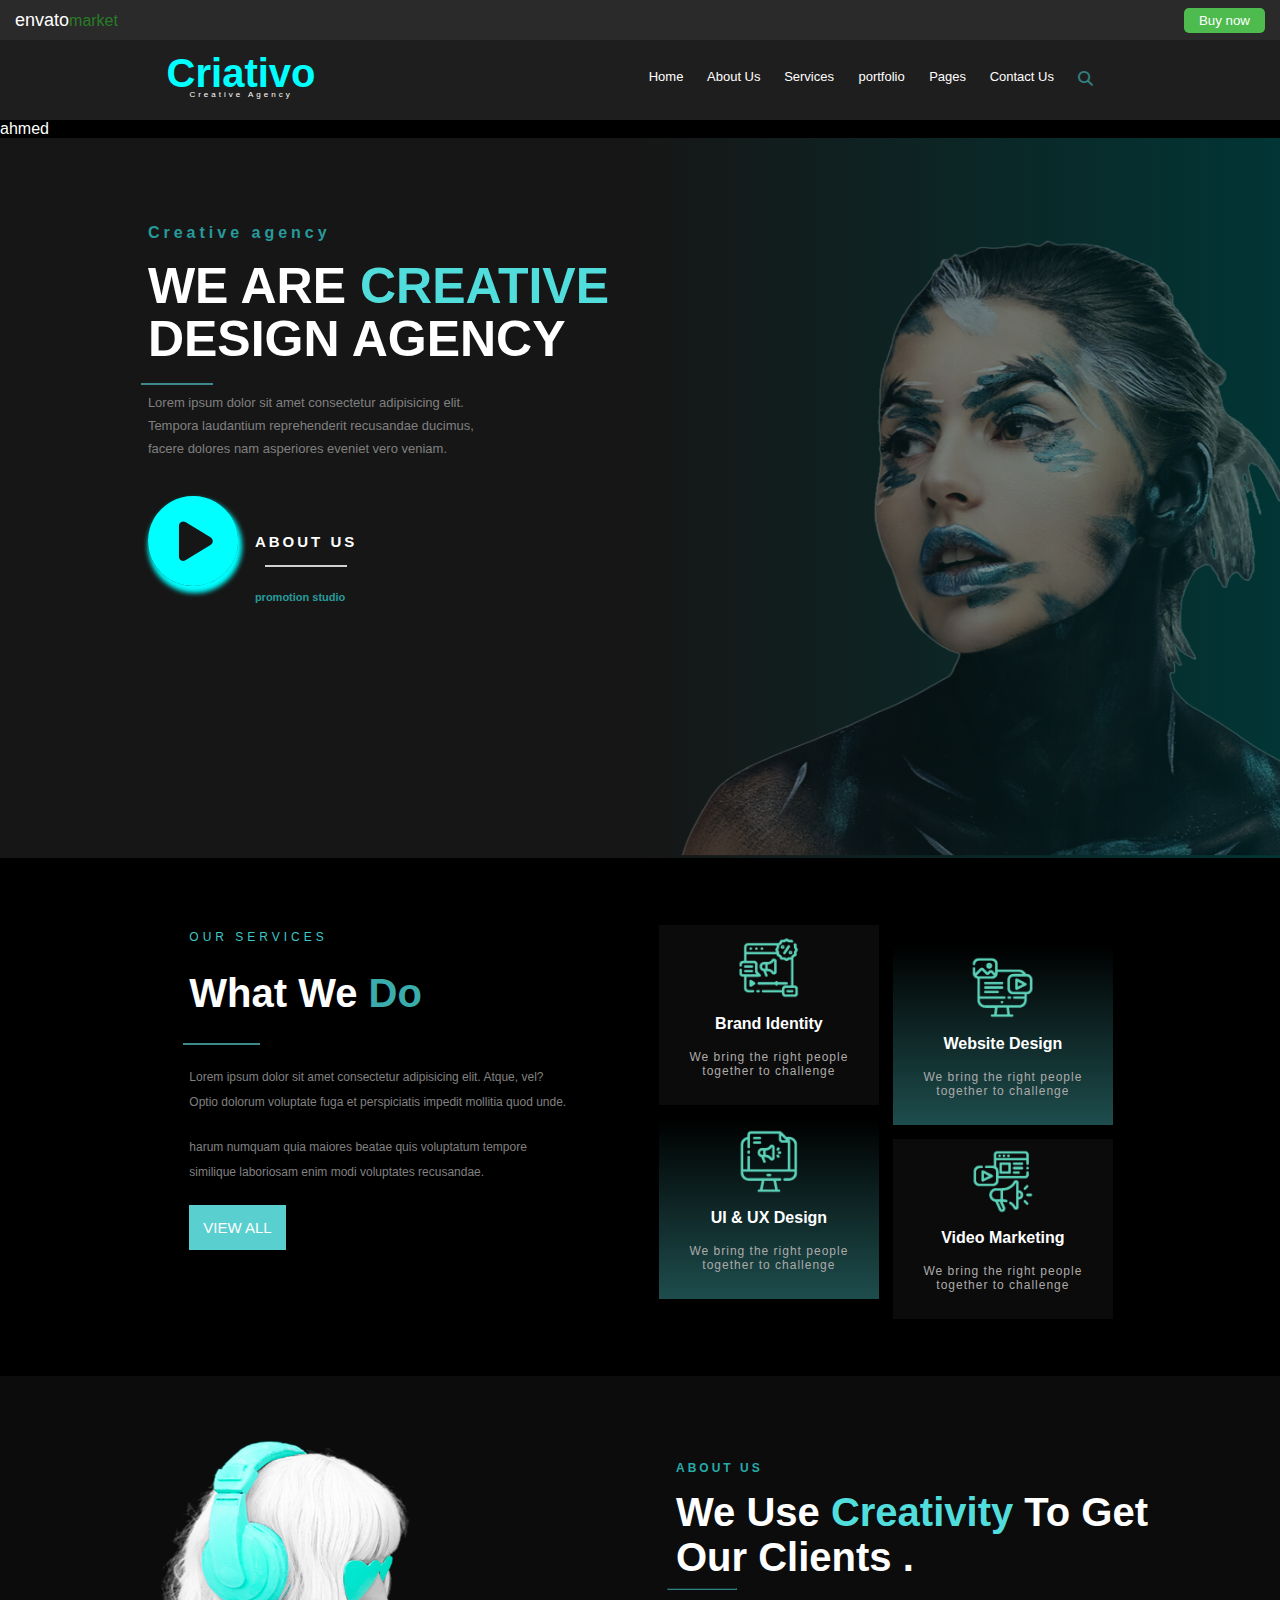
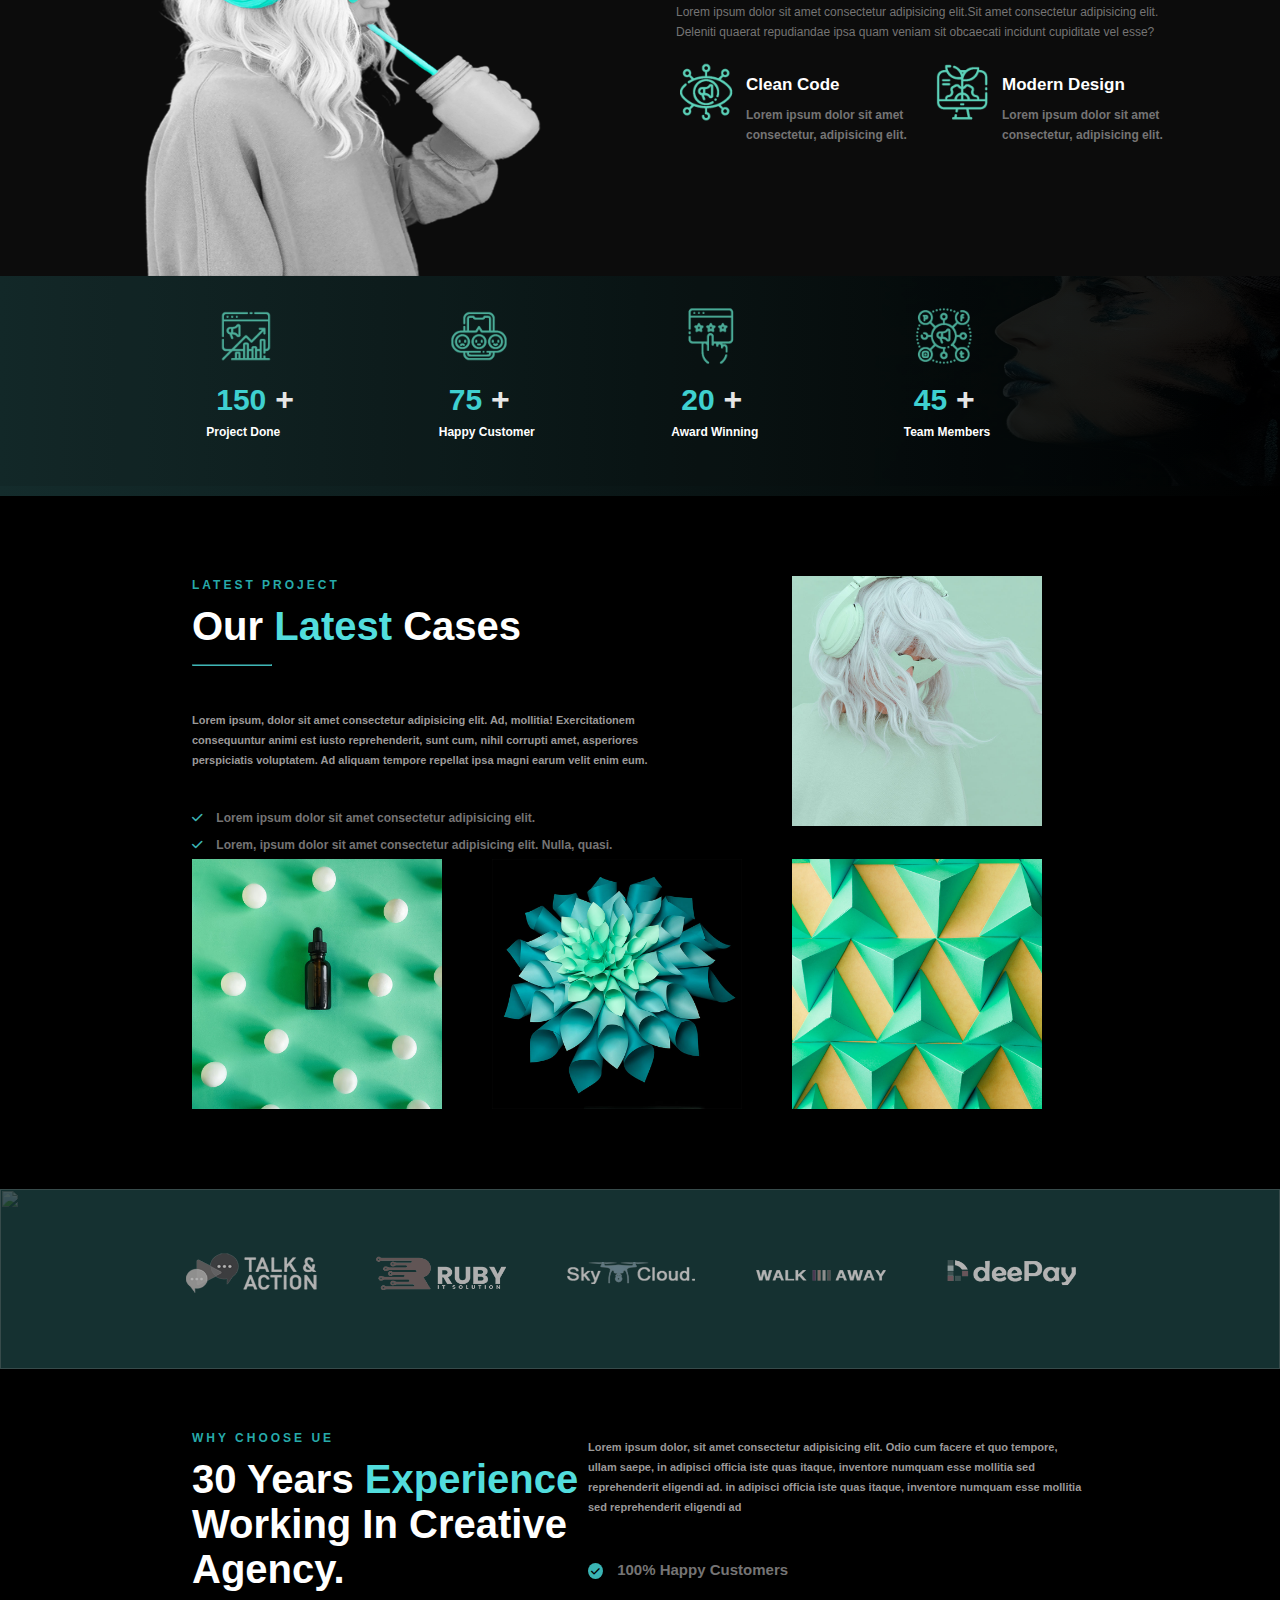
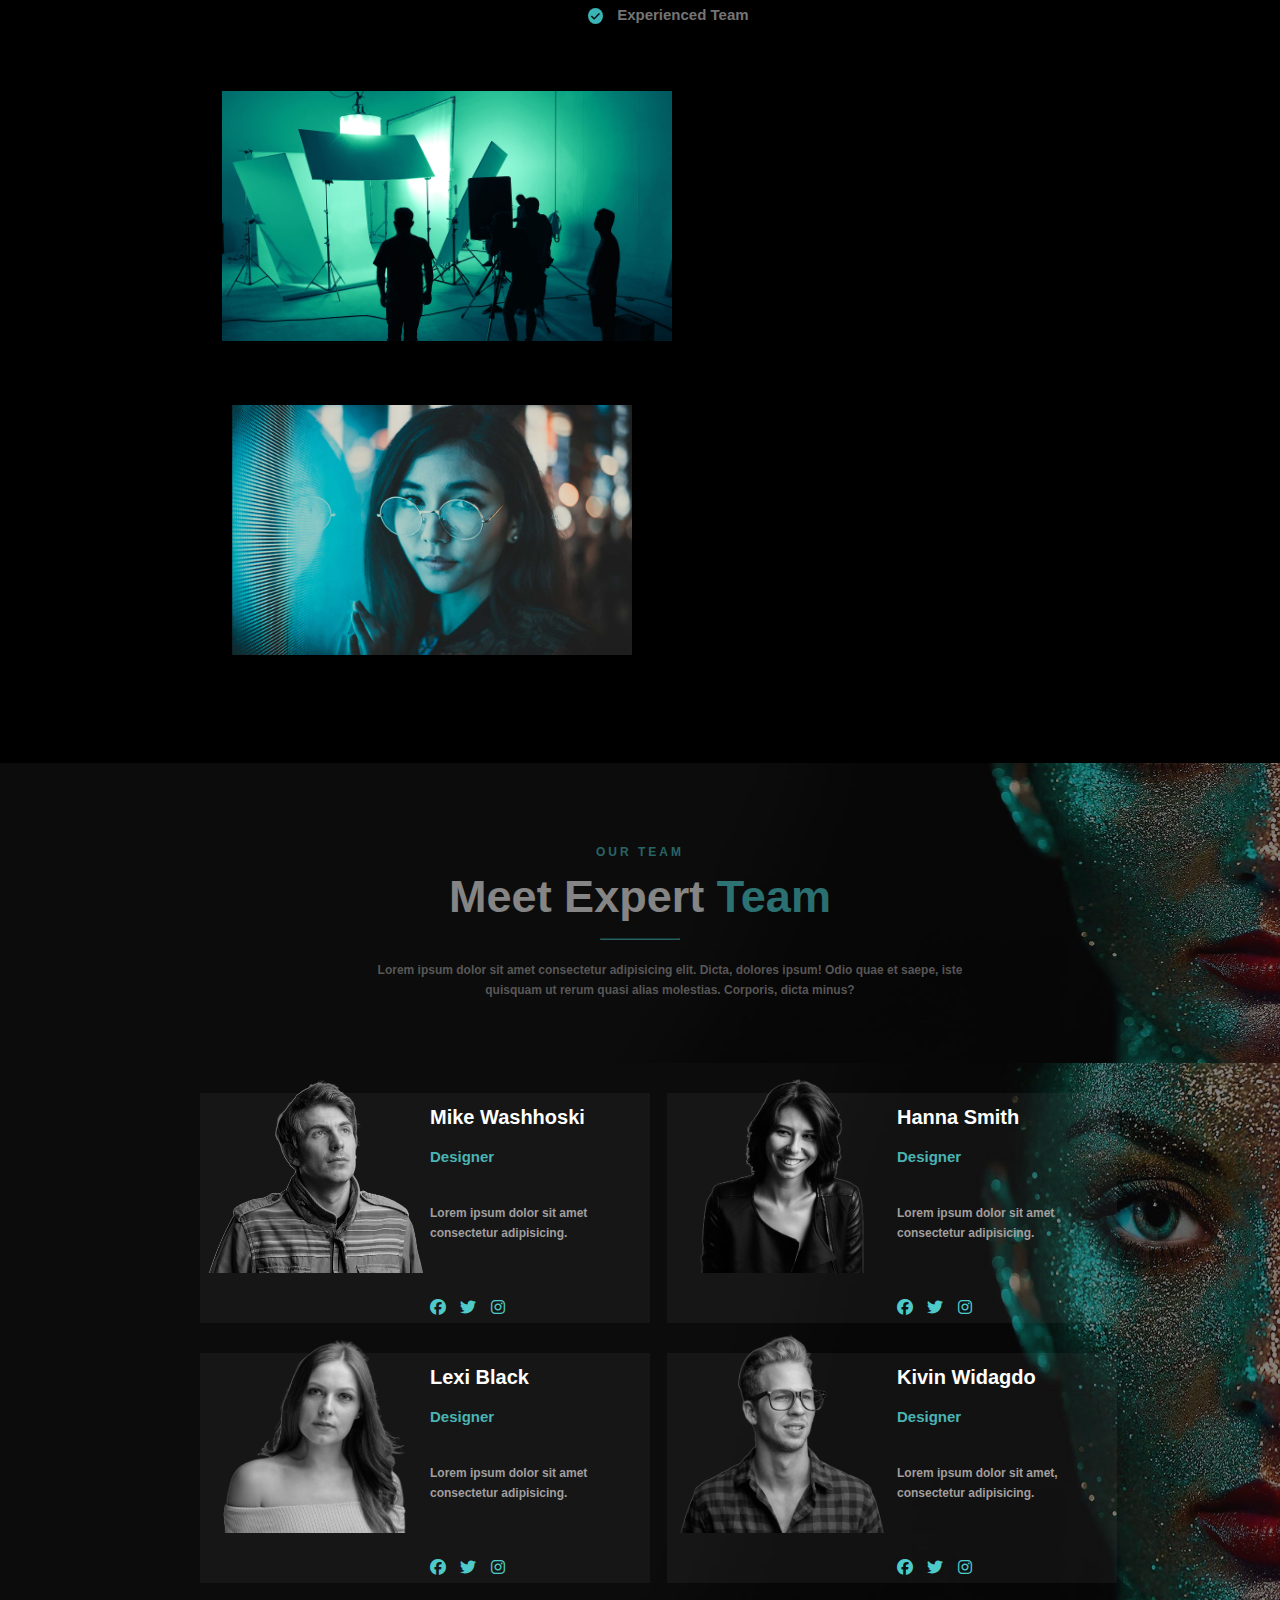
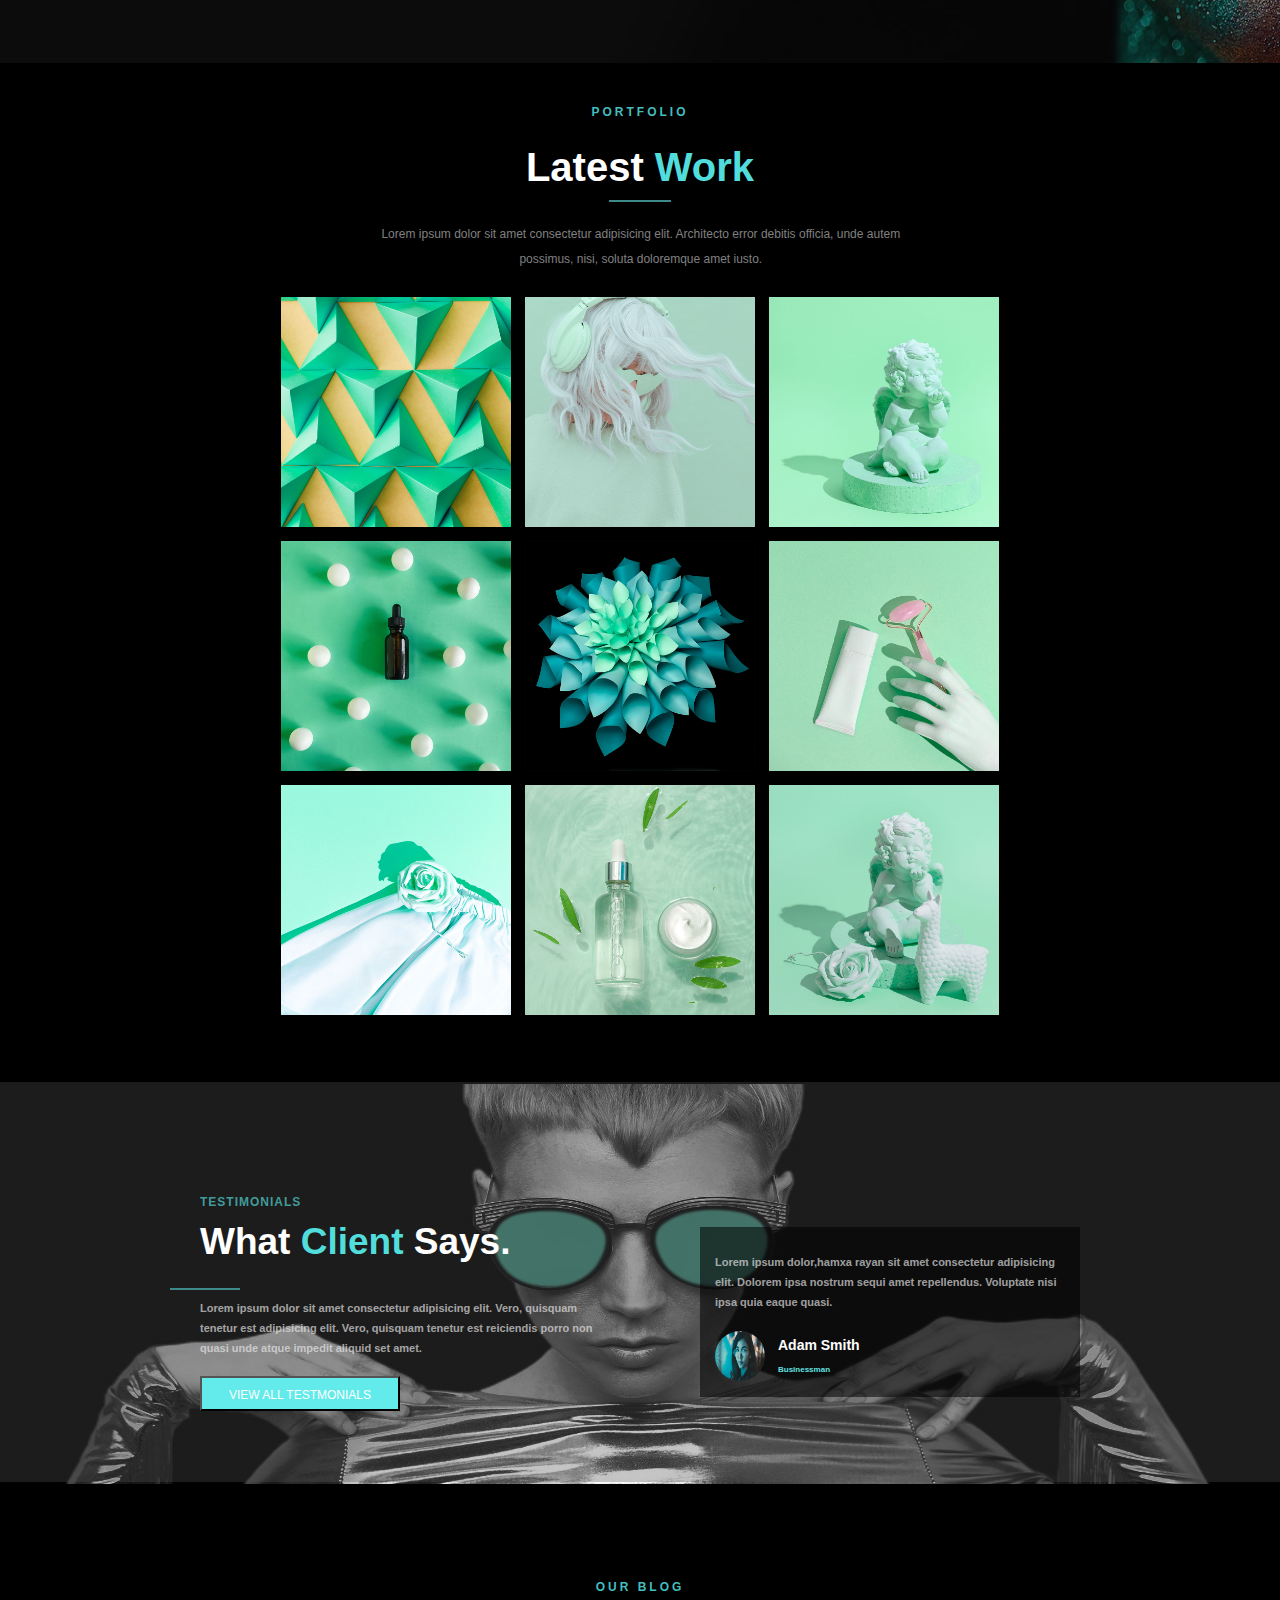
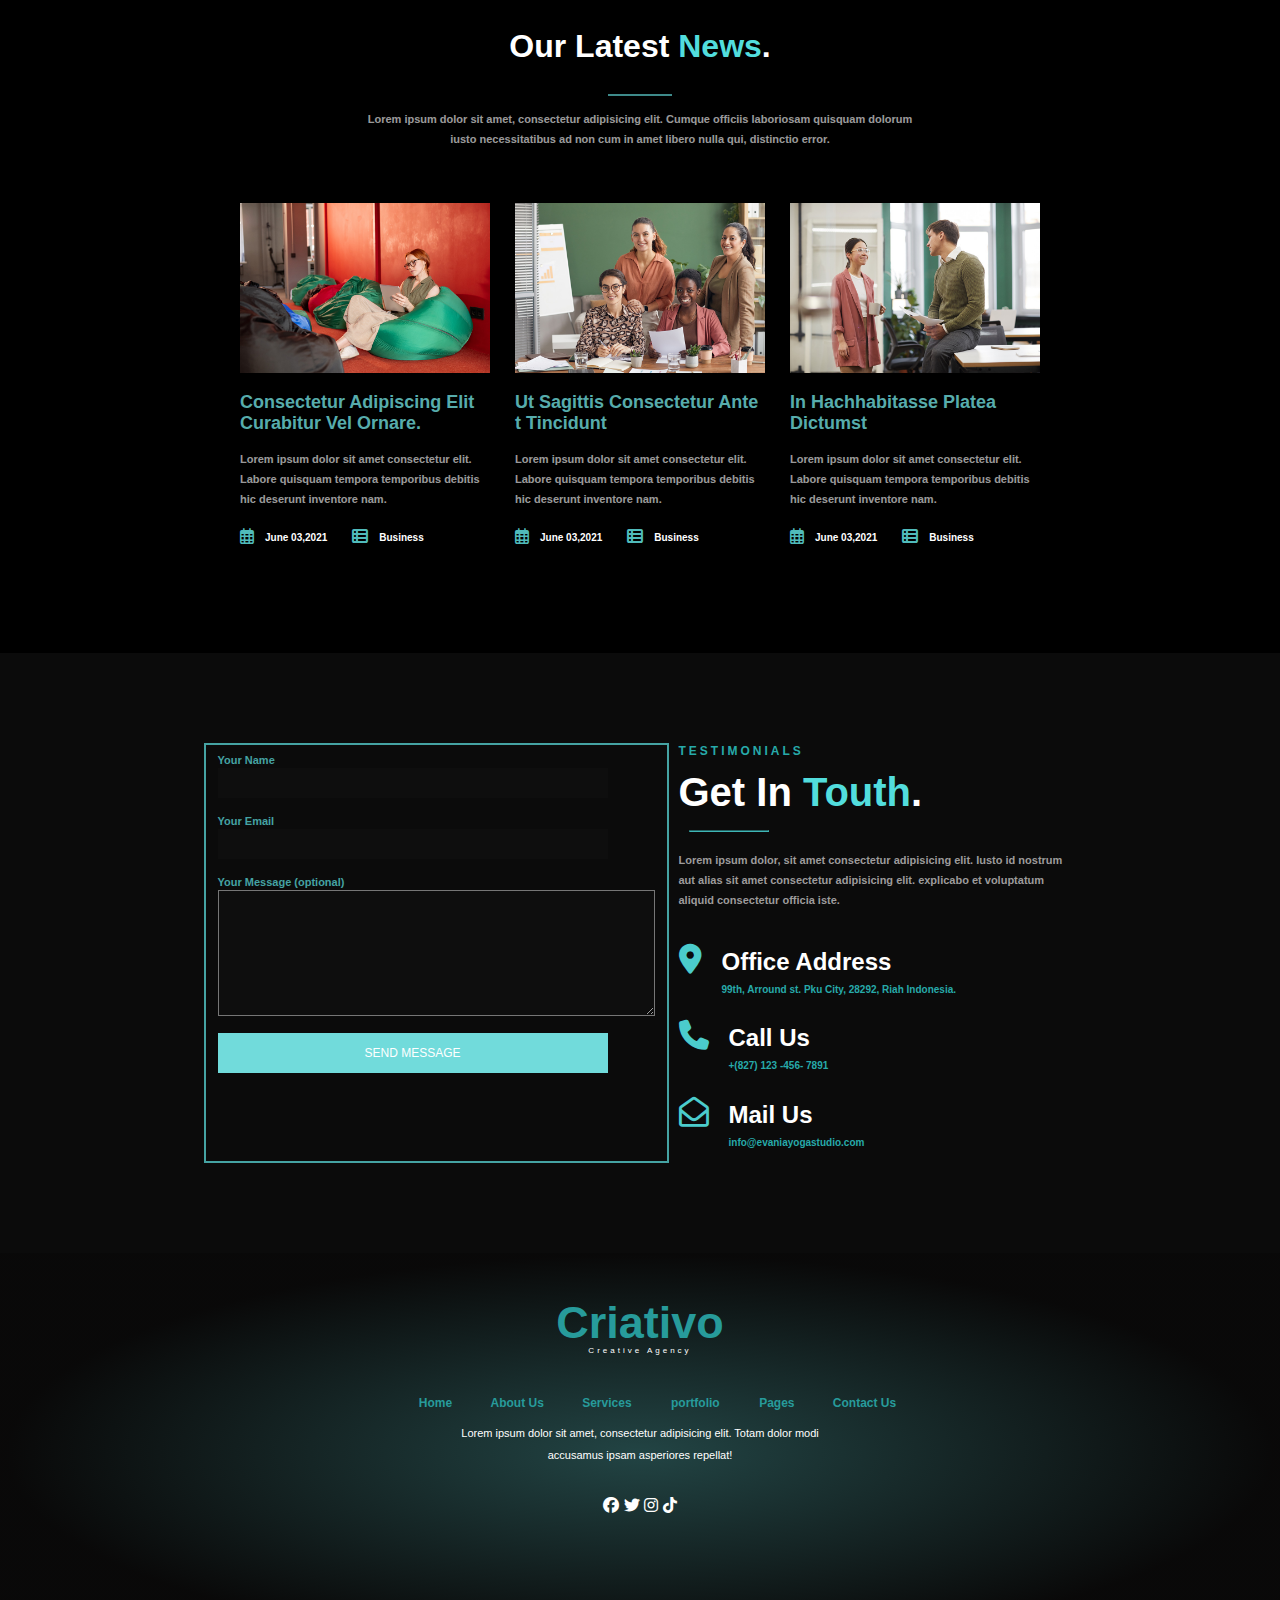
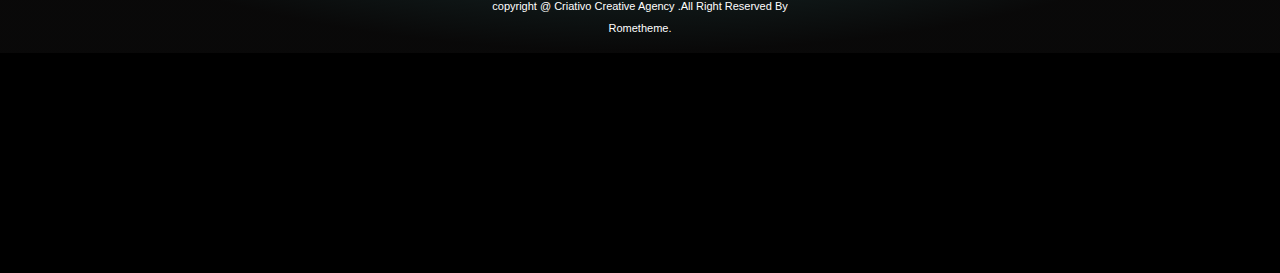
==== commit 969e975f: "modify in index html file add new div with ahmed title" ====
--- a/index.html
+++ b/index.html
@@ -35,7 +35,7 @@
         </div>
 
     </nav>
-
+    <div class="test">ahmed</div>
     <header>
        
         <div class="left">
